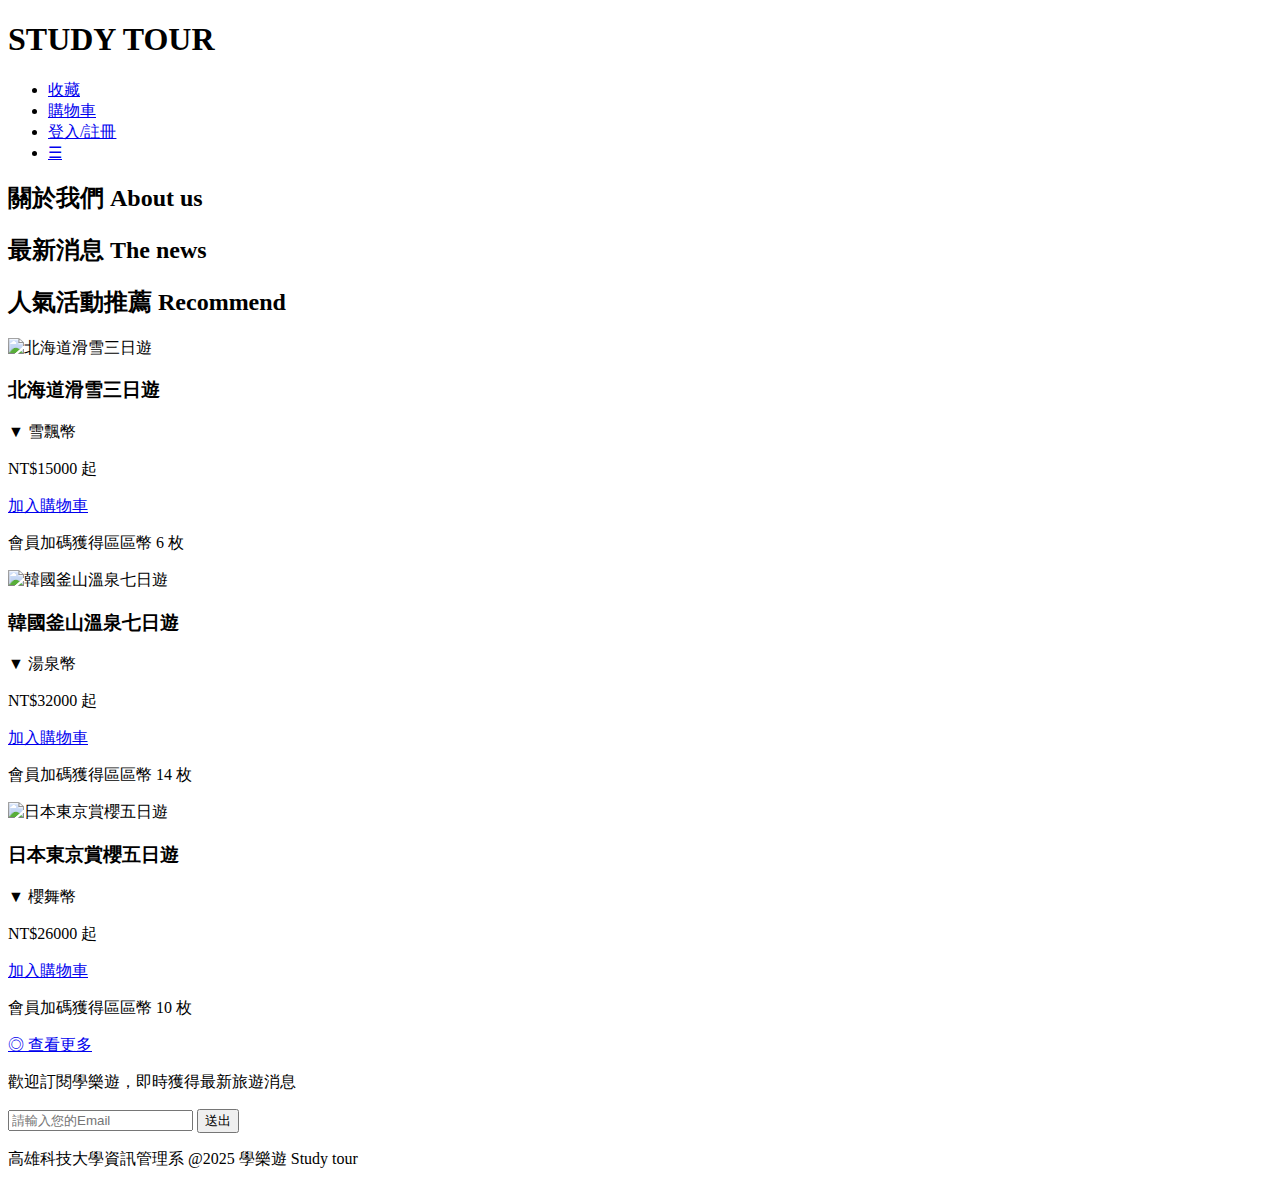
==== index.html @ c222cbd0 "Create index.html" ====
<!DOCTYPE html>
<html>
    <head>
        <title>學樂遊</title>
        <link rel="stylesheet" href="style.css">
    </head>
    <body>
        <header>
            <h1>STUDY TOUR</h1>
            <nav>
                <ul>
                    <li><a href="#">收藏</a></li>
                    <li><a href="#">購物車</a></li>
                    <li><a href="login.html">登入/註冊</a></li>
                    <li><a href="#" class="menu">&#9776;</a></li>
                </ul>
            </nav>
        </header>
        <main>
            <section class="where">
            </section>
            <section class="us">
            <h2>關於我們 About us</h2>
            </section>

            <section class="new">
                <h2>最新消息 The news</h2>
            </section>

            <section class="re">
                <h2>人氣活動推薦 Recommend</h2>
                    <div class="card-container">
                        <div class="card">
                            <img src="images/japan.jpg" alt="北海道滑雪三日遊">
                            <h3>北海道滑雪三日遊</h3>
                            <p>▼ 雪飄幣</p>
                            <p class="price">NT$15000 起</p>
                            <a href="#" class="button">加入購物車</a>
                            <p class="coin">會員加碼獲得區區幣 6 枚</p>
                        </div>
                        <div class="card">
                            <img src="images/Namsan.jpg" alt="韓國釜山溫泉七日遊">
                            <h3>韓國釜山溫泉七日遊</h3>
                            <p>▼ 湯泉幣</p>
                            <p class="price">NT$32000 起</p>
                            <a href="#" class="button">加入購物車</a>
                            <p class="coin">會員加碼獲得區區幣 14 枚</p>
                        </div>
                        <div class="card">
                            <img src="images/tokyo.jpg" alt="日本東京賞櫻五日遊">
                            <h3>日本東京賞櫻五日遊</h3>
                            <p>▼ 櫻舞幣</p>
                            <p class="price">NT$26000 起</p>
                            <a href="#" class="button">加入購物車</a>
                            <p class="coin">會員加碼獲得區區幣 10 枚</p>
                        </div>
                    </div>
                    <div class="more">
                        <a href="#" class="button">◎ 查看更多</a>
                    </div>
            </section>
            <section class="letter">
                <p>歡迎訂閱學樂遊，即時獲得最新旅遊消息</p>
                <from>
                    <input type="email" placeholder="請輸入您的Email" required>
                    <button type="submit">送出</button>
                </from>
            </section>
        </main>
        <footer>
            <p>高雄科技大學資訊管理系 @2025 學樂遊 Study tour</p>
        </footer>
    </body>
</html>
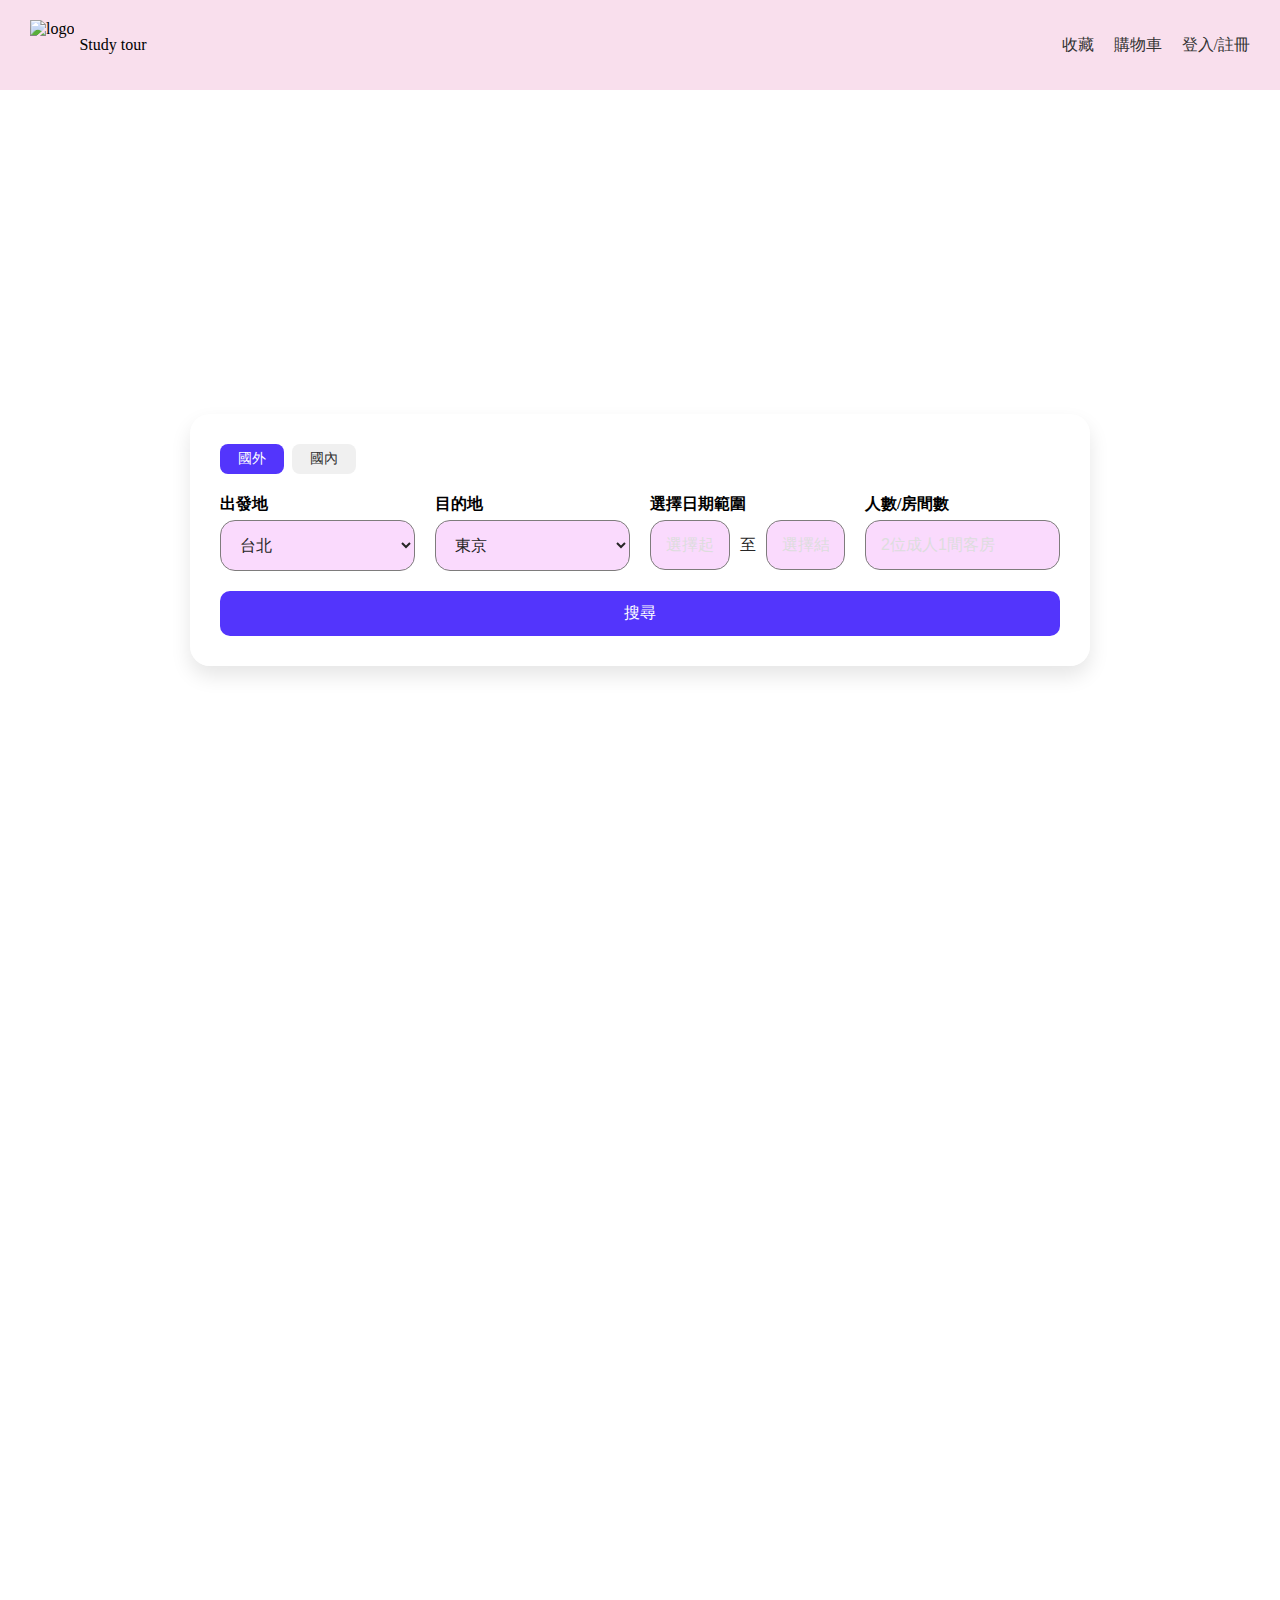
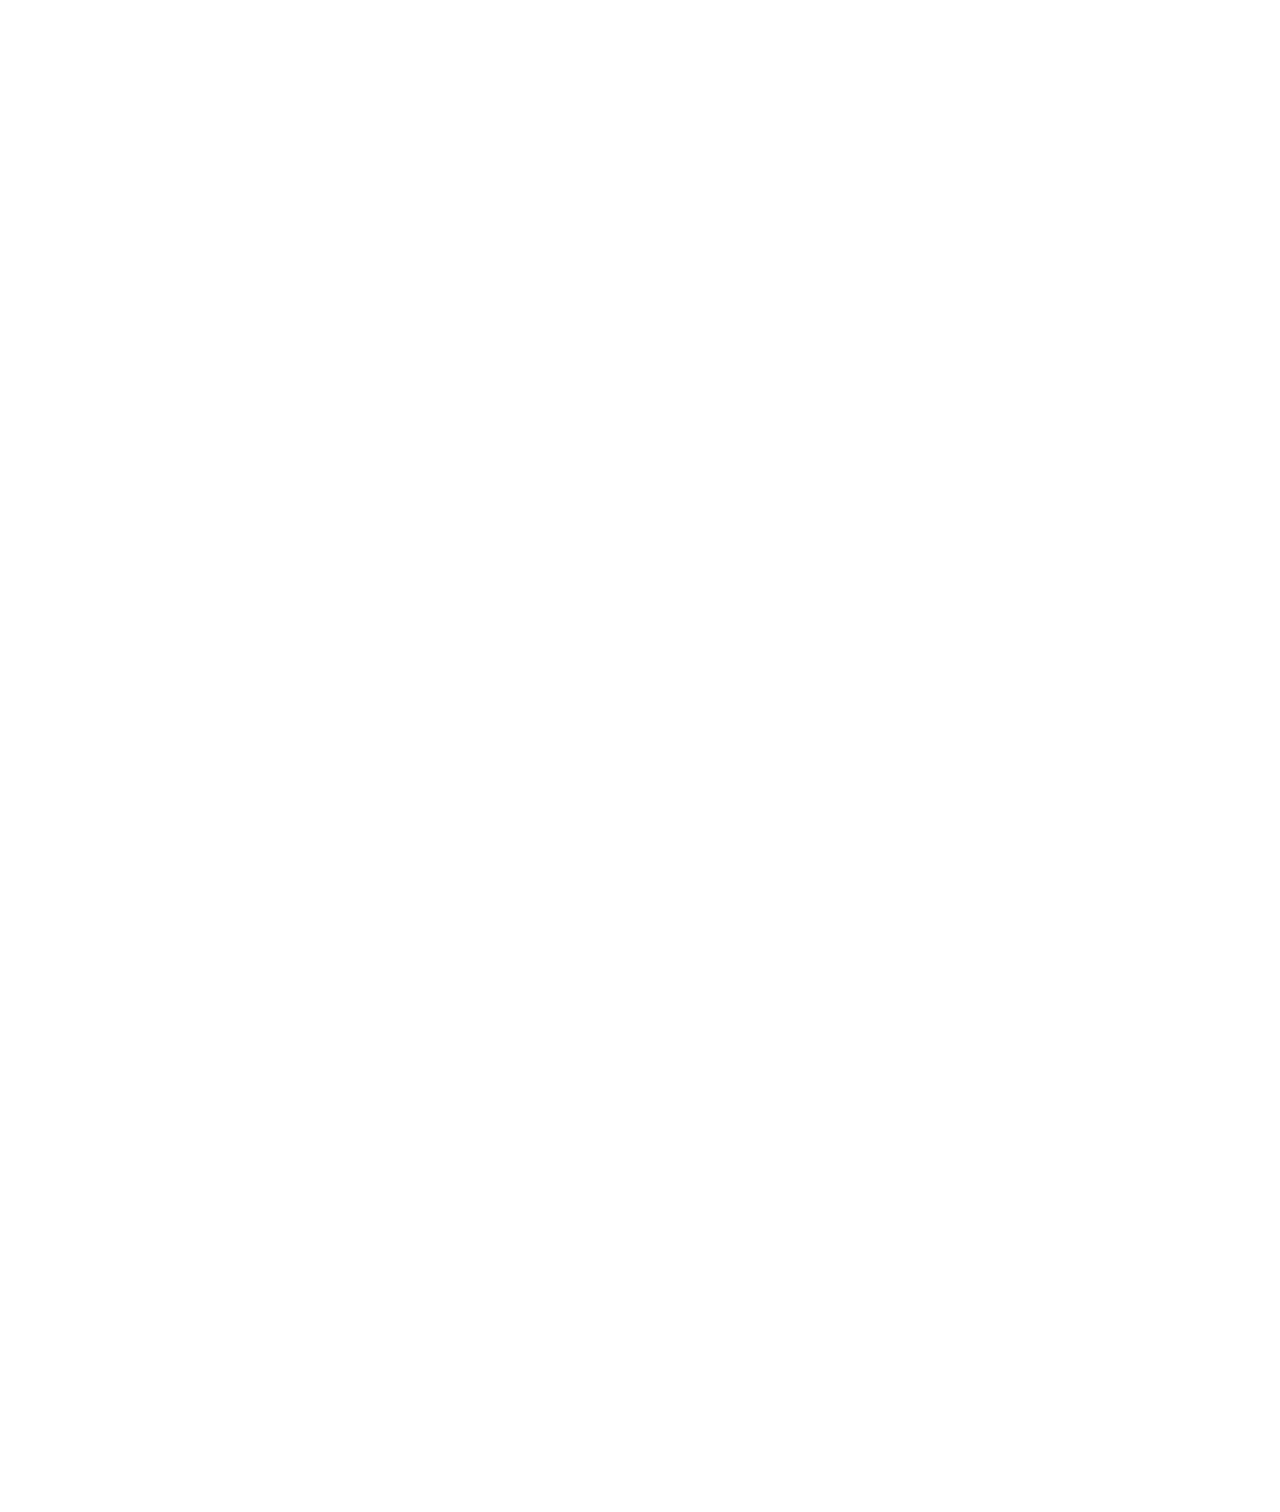
==== commit a9d3d7f1: "Add files via upload" ====
--- a/index.html
+++ b/index.html
@@ -1,74 +1,337 @@
-<!DOCTYPE html>
-<html>
-    <head>
-        <title>學樂遊</title>
-        <link rel="stylesheet" href="style.css">
-    </head>
-    <body>
-        <header>
-            <h1>STUDY TOUR</h1>
-            <nav>
-                <ul>
-                    <li><a href="#">收藏</a></li>
-                    <li><a href="#">購物車</a></li>
-                    <li><a href="login.html">登入/註冊</a></li>
-                    <li><a href="#" class="menu">&#9776;</a></li>
-                </ul>
-            </nav>
-        </header>
-        <main>
-            <section class="where">
-            </section>
-            <section class="us">
-            <h2>關於我們 About us</h2>
-            </section>
-
-            <section class="new">
-                <h2>最新消息 The news</h2>
-            </section>
-
-            <section class="re">
-                <h2>人氣活動推薦 Recommend</h2>
-                    <div class="card-container">
-                        <div class="card">
-                            <img src="images/japan.jpg" alt="北海道滑雪三日遊">
-                            <h3>北海道滑雪三日遊</h3>
-                            <p>▼ 雪飄幣</p>
-                            <p class="price">NT$15000 起</p>
-                            <a href="#" class="button">加入購物車</a>
-                            <p class="coin">會員加碼獲得區區幣 6 枚</p>
-                        </div>
-                        <div class="card">
-                            <img src="images/Namsan.jpg" alt="韓國釜山溫泉七日遊">
-                            <h3>韓國釜山溫泉七日遊</h3>
-                            <p>▼ 湯泉幣</p>
-                            <p class="price">NT$32000 起</p>
-                            <a href="#" class="button">加入購物車</a>
-                            <p class="coin">會員加碼獲得區區幣 14 枚</p>
-                        </div>
-                        <div class="card">
-                            <img src="images/tokyo.jpg" alt="日本東京賞櫻五日遊">
-                            <h3>日本東京賞櫻五日遊</h3>
-                            <p>▼ 櫻舞幣</p>
-                            <p class="price">NT$26000 起</p>
-                            <a href="#" class="button">加入購物車</a>
-                            <p class="coin">會員加碼獲得區區幣 10 枚</p>
-                        </div>
-                    </div>
-                    <div class="more">
-                        <a href="#" class="button">◎ 查看更多</a>
-                    </div>
-            </section>
-            <section class="letter">
-                <p>歡迎訂閱學樂遊，即時獲得最新旅遊消息</p>
-                <from>
-                    <input type="email" placeholder="請輸入您的Email" required>
-                    <button type="submit">送出</button>
-                </from>
-            </section>
-        </main>
-        <footer>
-            <p>高雄科技大學資訊管理系 @2025 學樂遊 Study tour</p>
-        </footer>
-    </body>
-</html>
+<!DOCTYPE html>
+<html>
+
+<head>
+  <meta charset="UTF-8" />
+  <meta name="viewport" content="width=device-width, initial-scale=1.0" />
+  <title>學樂遊</title>
+  <link rel="stylesheet" href="style.css">
+</head>
+
+<body>
+  <header class="navbar">
+    <div class="logo">
+      <img src="images/LOGO.png" alt="logo">
+      <span>Study tour</span>
+    </div>
+
+    <nav class="nav-links" id="navLinks">
+      <a href="#">收藏</a>
+      <a href="#">購物車</a>
+      <a href="#">登入/註冊</a>
+    </nav>
+
+    <button class="hamburger" id="hamburger">&#9776;</button>
+  </header>
+
+  <main>
+    <section class="set">
+      <div class="ask">
+        <form>
+          <div class="tab">
+            <button type="button" class="tab-btn active" data-target="abroad">國外</button>
+            <button type="button" class="tab-btn" data-target="domestic">國內</button>
+          </div>
+
+         <!-- 國外區塊 -->
+<div class="form-content abroad active">
+  <div class="form-group">
+    <label>出發地</label>
+    <select>
+      <option>台北</option>
+      <option>高雄</option>
+      <option>台中</option>
+    </select>
+  </div>
+  <div class="form-group">
+    <label>目的地</label>
+    <select>
+      <option>東京</option>
+      <option>大阪</option>
+      <option>巴黎</option>
+      <option>倫敦</option>
+    </select>
+  </div>
+  <div class="form-group">
+    <label>選擇日期範圍</label>
+    <div class="date-range">
+      <input type="text" id="start-date-abroad" placeholder="選擇起始日期" readonly />
+      <span>至</span>
+      <input type="text" id="end-date-abroad" placeholder="選擇結束日期" readonly />
+    </div>
+  </div>
+  <div class="form-group">
+    <label>人數/房間數</label>
+    <input type="text" placeholder="2位成人1間客房" />
+  </div>
+  <div class="form-group full-width">
+    <button type="submit">搜尋</button>
+  </div>  
+</div>
+
+<!-- 國內區塊 -->
+<div class="form-content domestic">
+  <div class="form-group">
+    <label>出發地</label>
+    <select>
+      <option>台北</option>
+      <option>台中</option>
+      <option>高雄</option>
+    </select>
+  </div>
+  <div class="form-group">
+    <label>目的地</label>
+    <select>
+      <option>花蓮</option>
+      <option>台東</option>
+      <option>嘉義</option>
+    </select>
+  </div>
+  <div class="form-group">
+    <label>選擇日期範圍</label>
+    <div class="date-range">
+      <input type="text" id="start-date-domestic" placeholder="選擇起始日期" readonly />
+      <span>至</span>
+      <input type="text" id="end-date-domestic" placeholder="選擇結束日期" readonly />
+    </div>
+  </div>
+  <div class="form-group">
+    <label>人數/房間數</label>
+    <input type="text" placeholder="2位成人1間客房" />
+  </div>
+  <div class="form-group full-width">
+    <button type="submit">搜尋</button>
+  </div>  
+</div>
+</form>
+</div>
+</section>
+
+    <section class="us">
+      <div class="about">
+        <img src="images/LOGO.png" alt="學樂遊">
+        <div class="about-text">
+          <h2>關於學樂遊</h2>
+          <p>專為學生畢旅服務，最低2人即可成團<br>獨一無二功能型代幣保障您的權益</p>
+        </div>
+      </div>
+    </section>
+
+    <section class="new">
+      <h2 class="section-title news">最新消息 The news</h2>
+      <div class="carousel">
+        <button class="prev">&#10094;</button>
+        <div class="scroll-gallery">
+          <img src="images/熱氣球.jpg" alt="照片1">
+          <img src="images/鐵路.jpg" alt="照片2">
+          <img src="images/海.jpg" alt="照片3">
+          <img src="images/雲海.jpg" alt="照片4">
+        </div>
+        <button class="next">&#10095;</button>
+      </div>
+
+    </section>
+
+    <section class="re">
+      <h2 class="section-title hot">人氣活動推薦 Recommend</h2>
+      <div class="card-container">
+        <div class="card">
+          <img src="images/japan.jpg" alt="北海道滑雪三日遊">
+          <h3>北海道滑雪三日遊</h3>
+          <p>▼ 雪飄幣</p>
+          <p class="price">NT$15000 起</p>
+          <a href="#" class="button">加入購物車</a>
+          <p class="coin">會員加碼獲得區區幣 6 枚</p>
+        </div>
+        <div class="card">
+          <img src="images/Namsan.jpg" alt="韓國釜山溫泉七日遊">
+          <h3>韓國釜山溫泉七日遊</h3>
+          <p>▼ 湯泉幣</p>
+          <p class="price">NT$32000 起</p>
+          <a href="#" class="button">加入購物車</a>
+          <p class="coin">會員加碼獲得區區幣 14 枚</p>
+        </div>
+        <div class="card">
+          <img src="images/tokyo.jpg" alt="日本東京賞櫻五日遊">
+          <h3>日本東京賞櫻五日遊</h3>
+          <p>▼ 櫻舞幣</p>
+          <p class="price">NT$26000 起</p>
+          <a href="#" class="button">加入購物車</a>
+          <p class="coin">會員加碼獲得區區幣 10 枚</p>
+        </div>
+      </div>
+      <div class="more">
+        <a href="#" class="button">◎ 查看更多</a>
+      </div>
+    </section>
+    <section class="letter">
+      <p>歡迎訂閱學樂遊，即時獲得最新旅遊消息</p>
+      <form>
+        <input type="email" placeholder="請輸入您的Email" required>
+        <button type="submit">送出</button>
+      </form>
+    </section>
+  </main>
+  <footer>
+    <p>高雄科技大學資訊管理系 @2025 學樂遊 Study tour</p>
+  </footer>
+
+  <script src="https://code.jquery.com/jquery-3.6.0.min.js"></script>
+  <script src="https://code.jquery.com/ui/1.13.2/jquery-ui.js"></script>
+  <script>
+    const hamburger = document.getElementById("hamburger");
+    const navLinks = document.getElementById("navLinks");
+
+    hamburger.addEventListener("click", () => {
+      navLinks.classList.toggle("active");
+    });
+
+    $(function () {
+  // 國外日期選擇器
+  $("#start-date-abroad").datepicker({
+    dateFormat: "yy-mm-dd",
+    minDate: 0,
+    changeMonth: true,
+    changeYear: true,
+  });
+
+  $("#end-date-abroad").datepicker({
+    dateFormat: "yy-mm-dd",
+    minDate: 0,
+    changeMonth: true,
+    changeYear: true,
+    showButtonPanel: true,
+  });
+
+  // 國內日期選擇器
+  $("#start-date-domestic").datepicker({
+    dateFormat: "yy-mm-dd",
+    minDate: 0,
+    changeMonth: true,
+    changeYear: true,
+  });
+
+  $("#end-date-domestic").datepicker({
+    dateFormat: "yy-mm-dd",
+    minDate: 0,
+    changeMonth: true,
+    changeYear: true,
+    showButtonPanel: true,
+  });
+});
+
+$(function () {
+  $.datepicker.setDefaults({
+    prevText: '←',
+    nextText: '→'
+  });
+
+  let startDateInputAbroad = $("#start-date-abroad");
+  let endDateInputAbroad = $("#end-date-abroad");
+  let startDateInputDomestic = $("#start-date-domestic");
+  let endDateInputDomestic = $("#end-date-domestic");
+
+  // 國外起始日選擇器
+  startDateInputAbroad.datepicker({
+    dateFormat: "yy-mm-dd",
+    minDate: 0,
+    changeMonth: true,
+    changeYear: true,
+    showButtonPanel: true,
+    onSelect: function (selectedDate) {
+      let start = $(this).datepicker('getDate');
+      endDateInputAbroad.datepicker("option", "minDate", start); // 結束日不能早於起始日
+    }
+  });
+
+  // 國外結束日選擇器
+  endDateInputAbroad.datepicker({
+    dateFormat: "yy-mm-dd",
+    minDate: 0,
+    changeMonth: true,
+    changeYear: true,
+    showButtonPanel: true,
+    onSelect: function (selectedDate) {
+      let end = $(this).datepicker('getDate');
+      startDateInputAbroad.datepicker("option", "maxDate", end); // 起始日不能晚於結束日
+    }
+  });
+
+  // 國內起始日選擇器
+  startDateInputDomestic.datepicker({
+    dateFormat: "yy-mm-dd",
+    minDate: 0,
+    changeMonth: true,
+    changeYear: true,
+    showButtonPanel: true,
+    onSelect: function (selectedDate) {
+      let start = $(this).datepicker('getDate');
+      endDateInputDomestic.datepicker("option", "minDate", start); // 結束日不能早於起始日
+    }
+  });
+
+  // 國內結束日選擇器
+  endDateInputDomestic.datepicker({
+    dateFormat: "yy-mm-dd",
+    minDate: 0,
+    changeMonth: true,
+    changeYear: true,
+    showButtonPanel: true,
+    onSelect: function (selectedDate) {
+      let end = $(this).datepicker('getDate');
+      startDateInputDomestic.datepicker("option", "maxDate", end); // 起始日不能晚於結束日
+    }
+  });
+});
+
+
+
+    const tabBtns = document.querySelectorAll(".tab-btn");
+    const contentBlocks = document.querySelectorAll(".form-content");
+
+    tabBtns.forEach(btn => {
+      btn.addEventListener("click", () => {
+        tabBtns.forEach(b => b.classList.remove("active"));
+        btn.classList.add("active");
+
+        const target = btn.getAttribute("data-target");
+        contentBlocks.forEach(block => {
+          block.classList.remove("active");
+          if (block.classList.contains(target)) {
+            block.classList.add("active");
+          }
+        });
+      });
+    });
+    const track = document.querySelector('.scroll-gallery');
+    const images = document.querySelectorAll('.scroll-gallery img');
+    const prevBtn = document.querySelector('.prev');
+    const nextBtn = document.querySelector('.next');
+
+    let index = 0;
+
+    function updateCarousel() {
+      const imageWidth = images[0].clientWidth;
+      track.style.transform = `translateX(-${index * imageWidth}px)`;
+    }
+
+    nextBtn.addEventListener('click', () => {
+      if (index < images.length - 1) {
+        index++;
+        updateCarousel();
+      }
+    });
+
+    prevBtn.addEventListener('click', () => {
+      if (index > 0) {
+        index--;
+        updateCarousel();
+      }
+    });
+
+    // 當視窗大小改變時，重新對齊圖片位置
+    window.addEventListener('resize', updateCarousel);
+  </script>
+</body>
+
+</html>--- a/style.css
+++ b/style.css
@@ -0,0 +1,690 @@
+* {
+  margin: 0;
+  padding: 0;
+  box-sizing: border-box;
+}
+
+html,
+body {
+  height: 100%;
+  overflow-x: hidden;
+}
+
+/*標題列*/
+.navbar {
+  display: flex;
+  justify-content: space-between;
+  align-items: center;
+  padding: 20px 30px;
+  background-color: #f9dfed;
+  position: sticky;
+  top: 0;
+  z-index: 99;
+}
+
+.logo {
+  display: flex;
+  align-items: center;
+  gap: 5px;
+  /* 圖與文字間距 */
+}
+
+.logo img {
+  height: 50px;
+  width: auto;
+}
+
+@media (max-width: 768px) {
+  .logo {
+    justify-content: center;
+  }
+
+  .logo span {
+    font-size: 24px;
+  }
+}
+
+.nav-links {
+  display: flex;
+  gap: 20px;
+}
+
+.nav-links a {
+  text-decoration: none;
+  color: #333;
+  font-weight: 500;
+}
+
+.hamburger {
+  display: none;
+  font-size: 28px;
+  background: none;
+  border: none;
+  cursor: pointer;
+}
+
+/* 手機版調整 */
+@media (max-width: 768px) {
+  .navbar {
+    flex-direction: row;
+    padding: 10px 15px;
+  }
+
+  .nav-links {
+    display: none;
+    flex-direction: column;
+    background-color: #fdeef6;
+    position: absolute;
+    top: 60px;
+    right: 0;
+    width: 100%;
+    text-align: center;
+    padding: 20px 0;
+  }
+
+  .nav-links.active {
+    display: flex;
+  }
+
+  .hamburger {
+    display: block;
+  }
+}
+
+/*背景1*/
+.set {
+  background-image: url("images/背景圖1.jpg");
+  background-size: cover;
+  background-position: center;
+  height: 100vh;
+  /* 全螢幕 */
+  display: flex;
+  justify-content: center;
+  align-items: center;
+  /*  垂直置中 */
+}
+
+.ask form {
+  display: grid;
+  grid-template-columns: repeat(4, 1fr); /* Distribute evenly */
+  gap: 20px;
+  background-color: rgba(255, 255, 255, 0.65);
+  border-radius: 20px;
+  padding: 30px;
+  box-shadow: 0 10px 20px rgba(0, 0, 0, 0.1);
+  width: 100%;
+  max-width: 900px;
+}
+
+.tab {
+  grid-column: span 4;
+  display: flex;
+  justify-content: flex-start;
+  gap: 8px;
+}
+
+.tab-btn {
+  padding: 6px 18px;
+  border: none;
+  background-color: #f0f0f0;
+  color: #333;
+  font-size: 14px;
+  font-weight: 500;
+  border-radius: 8px;
+  cursor: pointer;
+  transition: 0.3s;
+}
+
+.tab-btn.active {
+  background-color: #5335fc;
+  color: white;
+}
+
+.form-content {
+  display: none;
+  grid-column: span 4;
+  grid-template-columns: repeat(4, 1fr);
+  gap: 20px;
+  width: 100%;
+}
+
+.form-content.active {
+  display: grid;
+}
+
+.form-group {
+  display: flex;
+  flex-direction: column;
+}
+
+.form-group label {
+  font-weight: bold;
+  margin-bottom: 5px;
+}
+
+.form-group input,
+.form-group select {
+  background: #fadafd;
+  color: #272626;
+  border: 1px solid #7e7c7c;
+  padding: 15px;
+  border-radius: 15px;
+  font-size: 16px;
+  width: 100%;
+}
+
+.form-group.full-width {
+  grid-column: span 4;
+  text-align: right;
+}
+
+/* Ensure button is visible and has enough space */
+.form-group.full-width button {
+  display: block;
+  width: 100%;
+  background-color: #5335fc;
+  color: white;
+  border: none;
+  padding: 12px 30px;
+  border-radius: 10px;
+  font-size: 16px;
+  cursor: pointer;
+  box-sizing: border-box; /* Ensure proper width and padding */
+}
+
+
+  @media (max-width: 768px) {
+    .ask form {
+      grid-template-columns: 1fr; /* Stack the elements in one column */
+    }
+  
+    .form-group {
+      display: flex;
+      flex-direction: column;
+      width: 100%; /* Ensure that form groups take up the entire width */
+    }
+  
+    /* Ensure inputs, selects, and date range elements occupy full width */
+    .date-range input,
+    .form-group input,
+    .form-group select {
+      width: 100%;
+    }
+    
+    .form-group.full-width button {
+      width: 100%; /* Ensure the button fills the full width */
+      padding: 12px;
+      font-size: 16px;
+    }
+  
+  .us img {
+    width: 90%;
+    /* 在小螢幕上更小 */
+  }
+
+  .scroll-gallery img {
+    width: 200px;
+  }
+}
+
+/* 日期選擇器外框 */
+.ui-datepicker {
+  background: #fff;
+  padding: 15px;
+  border-radius: 12px;
+  font-family: Arial, sans-serif;
+  box-shadow: 0 10px 20px rgba(0, 0, 0, 0.1);
+  outline: none;
+  z-index: 9999 !important;
+}
+
+/* 上方月份與左右箭頭 */
+.ui-datepicker-header {
+  background: #fadafd;
+  color: #272626;
+  padding: 10px;
+  font-weight: bold;
+  border-radius: 10px;
+  margin-bottom: 10px;
+}
+
+/* 星期標題 */
+.ui-datepicker th {
+  color: #5335fc;
+  font-weight: 600;
+  padding: 5px;
+}
+
+/* 日期格子 */
+.ui-datepicker td a {
+  text-align: center;
+  padding: 8px;
+  display: block;
+  background-color: #f0f0f0;
+  color: #333;
+  border-radius: 6px;
+}
+
+/* 滑過 */
+.ui-datepicker td a:hover {
+  background-color: #c3b2ff;
+  color: white;
+}
+
+/* 今天日期 */
+.ui-datepicker .ui-state-highlight {
+  background: #5335fc !important;
+  color: white !important;
+}
+
+/* 提示文字變深灰色 */
+input::placeholder,
+select::placeholder {
+  color: #666666;
+}
+
+/* 移除黑色邊框 */
+input:focus,
+select:focus {
+  outline: none;
+  box-shadow: none;
+  border: 1px solid #b39ddb;
+  /* 紫色邊框 */
+}
+
+.date-range {
+  display: flex;
+  justify-content: space-between;
+  gap: 10px; /* 控制欄位之間的間距 */
+  width: 100%;
+  align-items: center;
+}
+
+.date-range input {
+  flex: 1;
+  max-width: 45%; /* 確保每個輸入框的寬度不會過大 */
+}
+
+.date-range span {
+  font-size: 16px;
+  color: #272626;
+  align-self: center; /* 確保「至」字垂直居中 */
+}
+
+@media (max-width: 768px) {
+  .date-range {
+    flex-direction: column; /* 在小螢幕上垂直排列 */
+    gap: 10px; /* 更小的間隙 */
+  }
+
+  .date-range input {
+    max-width: 100%; /* 確保在小螢幕上欄位寬度佔滿 */
+  }
+}
+
+
+
+/*關於我們*/
+.us {
+  display: flex;
+  margin-bottom: 30px;
+  margin-top: 30px;
+  margin-left: 200px;
+  margin-right: 50px;
+}
+
+.us img {
+  max-width: 100%;
+  width: 200px;
+  height: 280px;
+  /*  設定想要的高度 */
+  object-fit: cover;
+  /* 裁切圖片符合寬高，避免變形 */
+  display: block;
+  margin: 0 auto;
+}
+
+.about {
+  display: flex;
+  align-items: center;
+  justify-content: center;
+  gap: 40px;
+  padding: 40px;
+  background-color: white;
+}
+
+.about img {
+  width: 200px;
+  height: 280px;
+  object-fit: cover;
+}
+
+.about-text {
+  max-width: 400px;
+  margin-left: 120px;
+}
+
+.about-text h2 {
+  font-size: 32px;
+  margin-bottom: 20px;
+}
+
+.about-text p {
+  font-size: 18px;
+  line-height: 1.8;
+}
+
+@media (max-width: 768px) {
+  .about {
+    flex-direction: column;
+    text-align: center;
+  }
+
+  .about img {
+    width: 100%;
+    max-width: 200px;
+    margin-bottom: 20px;
+  }
+
+  .about-text {
+    max-width: 90%;
+  }
+
+  .about-text h2 {
+    font-size: 24px;
+  }
+
+  .about-text p {
+    font-size: 16px;
+    padding: 0 10px;
+  }
+}
+
+/*最新消息*/
+.new {
+  color: black;
+  height: 60vh;
+  background-color: white;
+  background-position: center;
+  font-size: 18px;
+}
+
+.section-title {
+  font-size: 26px;
+  font-weight: bold;
+  display: flex;
+  align-items: center;
+  gap: 10px;
+  margin-bottom: 20px;
+}
+
+.section-title.news::before {
+  content: "📢";
+}
+
+.section-title.hot::before {
+  content: "🔥";
+}
+
+.carousel {
+  position: relative;
+  width: 90%;
+  margin: auto;
+  overflow: hidden;
+}
+
+.scroll-gallery {
+  display: flex;
+  transition: transform 0.5s ease-in-out;
+  padding: 10px 20px;
+}
+
+.scroll-gallery img {
+  width: 300px;
+  /* 縮小圖片寬度 */
+  height: auto;
+  margin: 20px 10px;
+  /* 左右加間距（中間會有空隙） */
+  border-radius: 10px;
+  flex-shrink: 0;
+  scroll-snap-align: start;
+}
+
+.carousel button {
+  position: absolute;
+  top: 50%;
+  transform: translateY(-50%);
+  background-color: rgba(0, 0, 0, 0.5);
+  color: white;
+  border: none;
+  padding: 10px;
+  cursor: pointer;
+  z-index: 10;
+}
+
+.carousel .prev {
+  left: 0;
+}
+
+.carousel .next {
+  right: 0;
+}
+
+/*人氣推薦*/
+.re {
+  color: black;
+  height: 100vh;
+  background-color: #fdeef6;
+  background-position: center;
+  font-size: 18px;
+}
+
+.title {
+  text-align: left;
+  margin-bottom: 20px;
+}
+
+.card-container {
+  display: flex;
+  justify-content: space-around;
+  gap: 20px;
+  flex-wrap: wrap;
+  /* 讓卡片能夠換行 */
+  margin-top: 20px;
+}
+
+.card {
+  background-color: #f5f5f5;
+  display: flex;
+  flex-direction: column;
+  align-items: center;
+  justify-content: space-between;
+  width: 250px;
+  padding: 10px;
+  border-radius: 12px;
+  /* 圓角效果 */
+  box-shadow: 0px 4px 8px rgba(0, 0, 0, 0.1);
+  /* 加入陰影 */
+  margin-bottom: 30px;
+}
+
+.card h3 {
+  font-size: 18px;
+  font-weight: bold;
+  color: #333;
+}
+
+.card p {
+  margin: 5px 0;
+  color: #666;
+}
+
+.card img {
+  width: 100%;
+  height: auto;
+  /*250*/
+  max-height: 180px;
+  background-color: #f0f0f0;
+  border-radius: 8px;
+  /* 圓角效果 */
+  object-fit: cover;
+  /* 確保圖片不會拉伸 */
+}
+
+.price {
+  font-weight: bold;
+  color: #333;
+  margin-top: 10px;
+  /* 讓價格有適當的空隙 */
+  font-size: 18px;
+}
+
+.coin {
+  color: #999;
+  font-size: 14px;
+  margin-top: 5px;
+}
+
+.button {
+  display: inline-block;
+  padding: 8px 16px;
+  background-color: #4CAF50;
+  color: white;
+  border-radius: 8px;
+  text-decoration: none;
+  font-size: 14px;
+  text-align: center;
+  margin-top: 10px;
+  transition: background-color 0.3s ease;
+}
+
+.button:hover {
+  background-color: #45a049;
+  /* 鼠標懸停時改變顏色 */
+}
+
+.more {
+  text-align: right;
+  margin-right: 20px;
+}
+
+@media (max-width: 768px) {
+  .card-container {
+    justify-content: center;
+    /* 小螢幕上置中卡片 */
+    flex-direction: column;
+    align-items: center;
+    gap: 20px;
+  }
+
+  .card {
+    width: 90%;
+    /* 卡片佔螢幕寬度 */
+    max-width: 350px;
+  }
+
+  .card img {
+    max-height: 200px;
+    object-fit: cover;
+  }
+
+  .card p,
+  .card h3,
+  .card a {
+    text-align: center;
+    word-break: break-word;
+  }
+
+  .section-title {
+    font-size: 20px;
+    text-align: center;
+  }
+
+  .more {
+    text-align: center;
+    margin-right: 0;
+  }
+}
+
+.letter {
+  background-color: #85929e;
+  color: white;
+  padding: 60px 0;
+  display: flex;
+  flex-direction: column;
+  align-items: center;
+}
+
+.letter p {
+  margin-bottom: 20px;
+}
+
+.letter input,
+.letter button {
+  background-color: transparent;
+  color: white;
+  border: 1px solid #949d9a;
+  padding: 10px;
+  border-radius: 5px;
+}
+
+.letter input {
+  width: 200px;
+  margin-right: 15px;
+}
+
+.letter button {
+  width: 80px;
+  cursor: pointer;
+}
+
+input::placeholder {
+  color: #DDDDDD;
+}
+
+@media (max-width: 768px) {
+  .letter {
+    background-color: #85929e;
+    color: white;
+    padding: 20px;
+    display: flex;
+    flex-direction: column;
+    align-items: center;
+    text-align: center;
+    margin-top: 40px;
+    z-index: 1;
+    position: relative;
+  }
+
+  .letter p {
+    margin-bottom: 15px;
+  }
+
+  .letter input,
+  .letter button {
+    width: 100%;
+    max-width: 300px;
+    margin: 5px auto;
+  }
+}
+
+main {
+  min-height: calc(100vh - 80px);
+}
+
+footer {
+  background-color: #5d6d7e;
+  color: white;
+  padding: 20px 0;
+  text-align: center;
+  font-size: 16px;
+}
+
+@media (max-width: 768px) {
+  footer {
+    flex-direction: column;
+    font-size: 14px;
+    padding: 10px 0;
+    text-align: center;
+  }
+}